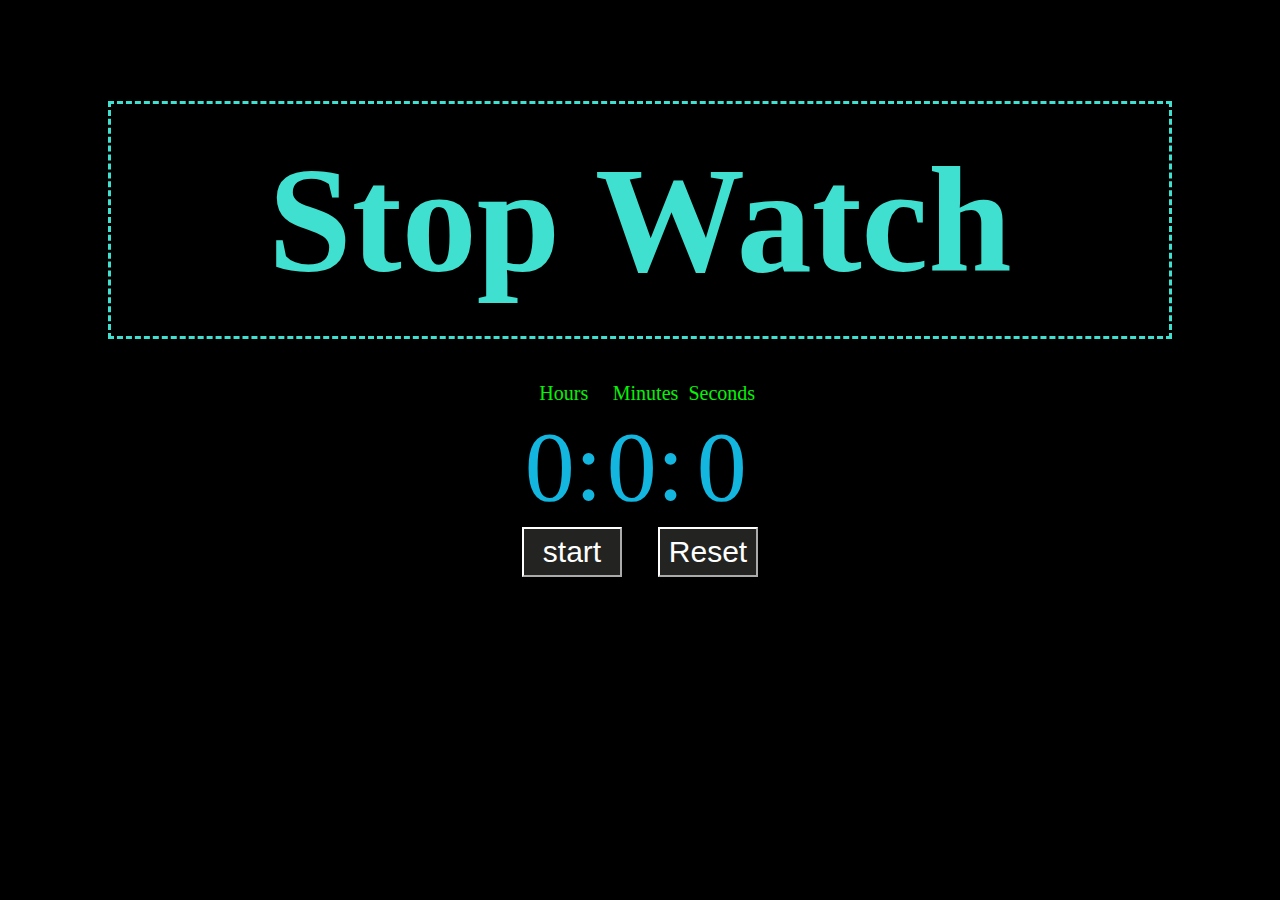
==== Assignment 6/index.html @ 092255e4 "Assignments" ====
<!DOCTYPE html>
<html lang="en">
<head>
    <meta charset="UTF-8">
    <meta http-equiv="X-UA-Compatible" content="IE=edge">
    <meta name="viewport" content="width=device-width, initial-scale=1.0">
    <title>Stop Watch</title>
    <link rel="stylesheet" href="style.css">

    <script src="stopwatch.js"></script>
</head>
<body bgcolor="black">
    <center>
        <h1 id="time">Stop Watch</h1>

        <table>
            <tr class="headings">
                <td>Hours</td>
                <td>Minutes</td>
                <td>Seconds</td>
            </tr>
            <tr class="content">
                <td id = "hours">0:</td>
                <td id = "minutes">0:</td>
                <td id = "seconds">0</td>
            </tr>
        </table>

        <button class="button" onclick="startWatch()"> 
            start
        </button>
        &nbsp;
        &nbsp;
        &nbsp;
        &nbsp;
        <button class="button" onclick="reset()">
            Reset
        </button>
    </center>
</body>
</html>
---- Assignment 6/style.css ----
body{
    /* margin: 10%; */
}

.button{
    color: white;
    height: 50px;
    width: 100px;
    background-color: rgb(35, 36, 34);
    border-color: white;
    font-size: 30px;
}

#time{
    color: turquoise;
    font-size: 150px;
    border-style: dashed;
    /* border-style: dotted; */
    margin-left: 100px;
    margin-right: 100px;
    margin-bottom: 40px;
    padding: 30px;
}

table{
    border: brown;
    /* border-style: dashed; */
}
.headings{
    font-size: 20px;
    /* align-content: center; */
    text-align: center;
    align-items: center;
    color:rgb(7, 243, 7)
}

.content{
    font-size: 100px;
    /* align-content: center; */
    text-align: center;
    align-items: center;
    color:rgb(18, 182, 223)

}
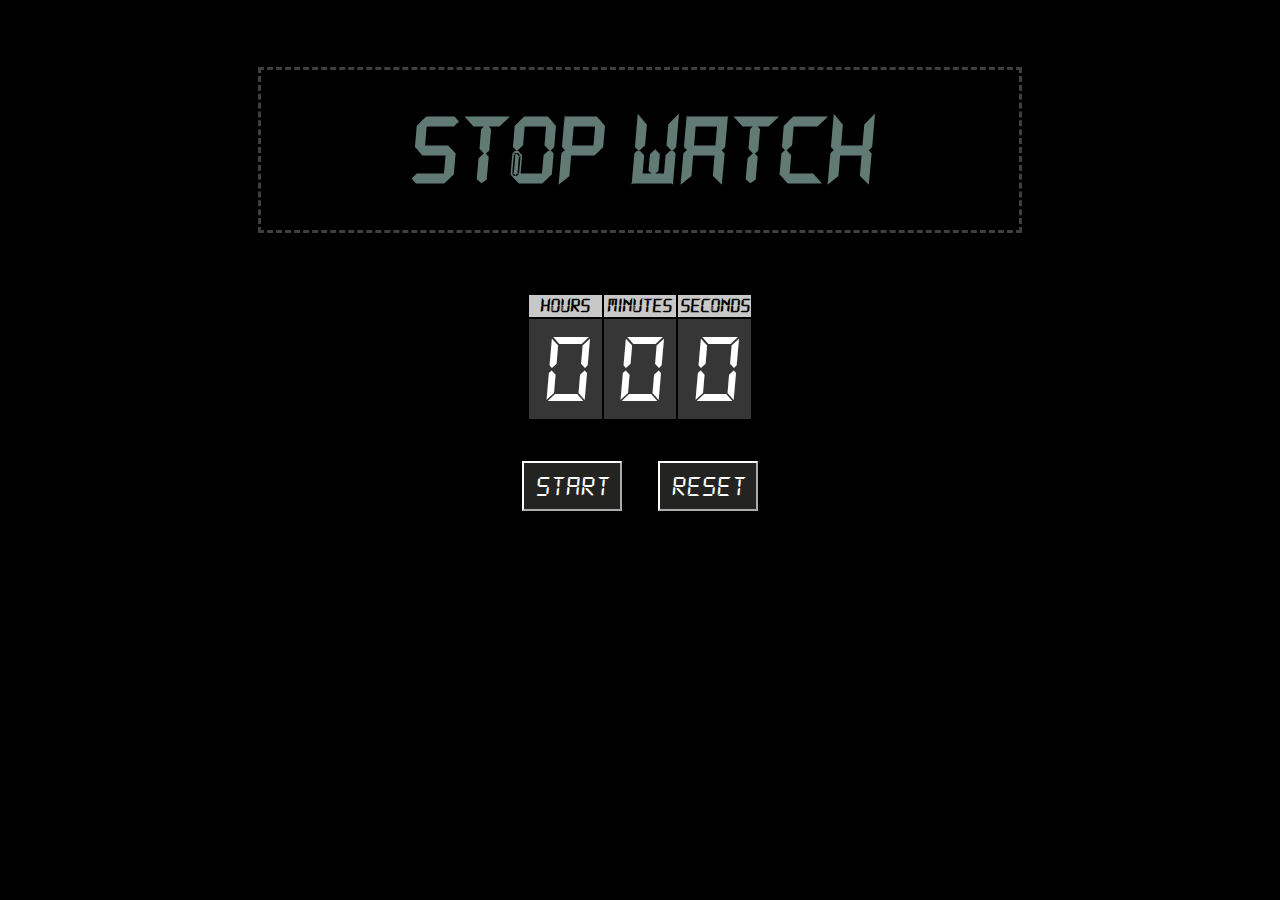
==== commit 4240b3dc: "Assignment 6" ====
--- a/Assignment 6/index.html
+++ b/Assignment 6/index.html
@@ -12,19 +12,20 @@
 <body bgcolor="black">
     <center>
         <h1 id="time">Stop Watch</h1>
-
+        <!-- <div class="stopwatch"> -->
         <table>
             <tr class="headings">
-                <td>Hours</td>
-                <td>Minutes</td>
-                <td>Seconds</td>
+                <th id = "hoursH" style="width: 33%;">Hours</th>
+                <th id = "minutesH" style="width: 33%;">Minutes</th>
+                <th id = "secondsH" style="width: 33%;">Seconds</th>
             </tr>
             <tr class="content">
-                <td id = "hours">0:</td>
-                <td id = "minutes">0:</td>
+                <td id = "hours">0</td>
+                <td id = "minutes">0</td>
                 <td id = "seconds">0</td>
             </tr>
         </table>
+        <!-- </div> -->
 
         <button class="button" onclick="startWatch()"> 
             start
--- a/Assignment 6/style.css
+++ b/Assignment 6/style.css
@@ -9,36 +9,75 @@
     background-color: rgb(35, 36, 34);
     border-color: white;
     font-size: 30px;
+    margin-top:20px ;
+    font-family: "digital";
+
 }
 
+/* .stopwatch{
+    background-color: brown;
+    /* color: cadetblue; */
+    /* margin: 0px 200px 20px 200px; */
+
+
+td{
+    padding: 0px 10px 0px 10px;
+}
+
+@font-face{
+    font-family: 'digital';
+    src: url(Fonts/digital.TTF);
+}
+
+
+
+
 #time{
-    color: turquoise;
-    font-size: 150px;
+    color: rgb(98, 122, 116);
+    font-size: 100px;
+    font-family: "digital";
     border-style: dashed;
+    border-color: rgb(62, 63, 63);
     /* border-style: dotted; */
-    margin-left: 100px;
-    margin-right: 100px;
+    margin-left: 250px;
+    margin-right: 250px;
     margin-bottom: 40px;
     padding: 30px;
+    /* font-family: "digital"; */
+
 }
 
 table{
     border: brown;
+    /* background-color: rgb(170, 173, 175); */
+    padding: 20px;
     /* border-style: dashed; */
 }
 .headings{
+    font-family: "digital";
+
     font-size: 20px;
     /* align-content: center; */
     text-align: center;
     align-items: center;
-    color:rgb(7, 243, 7)
+    color:rgb(0, 2, 0);
+    background-color: rgb(201, 200, 200);
+    padding: 100px;
 }
 
 .content{
     font-size: 100px;
+    font-family: "digital";
+
     /* align-content: center; */
     text-align: center;
     align-items: center;
-    color:rgb(18, 182, 223)
+    color:white;
+    background-color: rgb(54, 54, 54);
 
-}+
+}
+/* .hoursH{
+    background-color: chartreuse;
+    color: coral;
+} */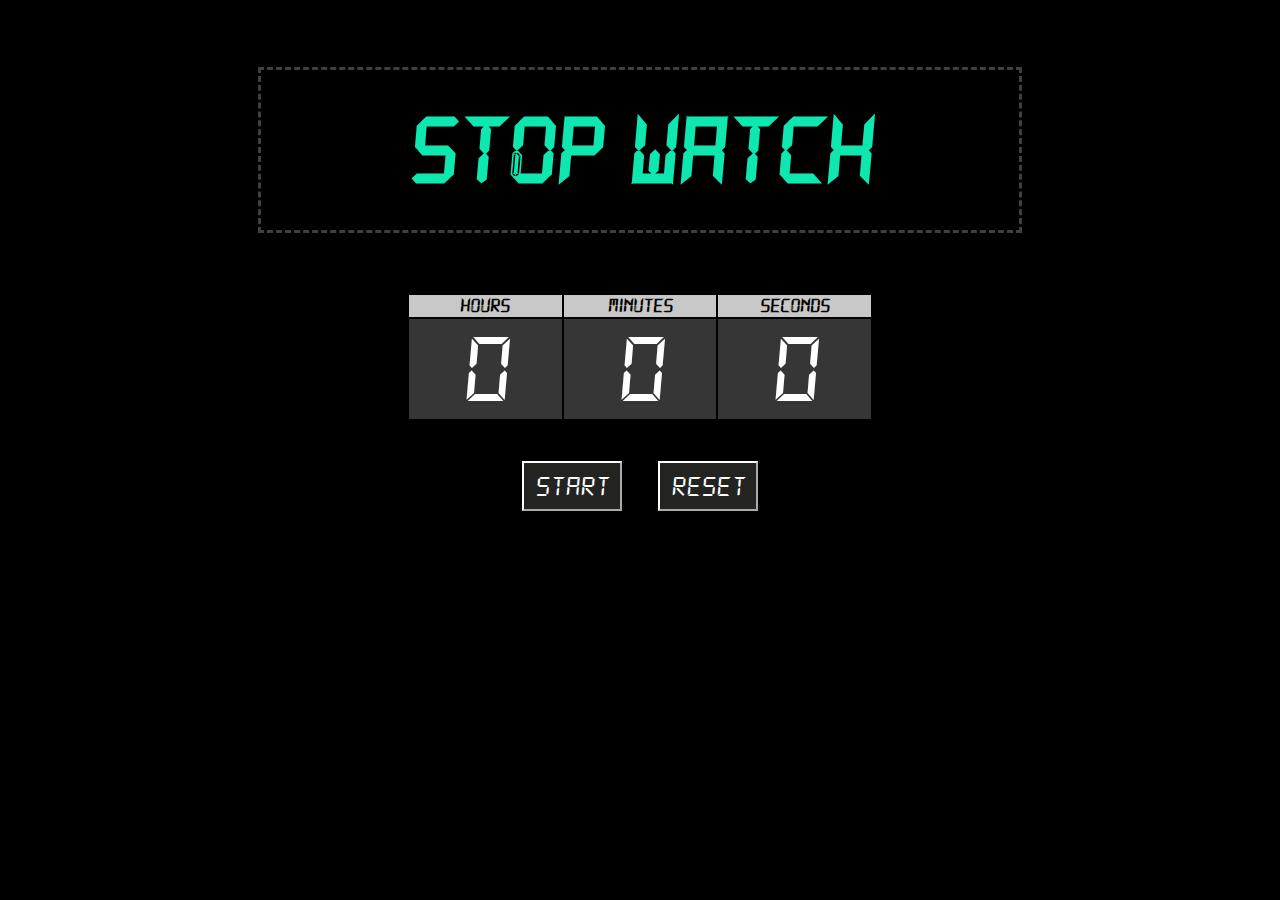
==== commit 7f2d1f7e: "Assignment 6" ====
--- a/Assignment 6/index.html
+++ b/Assignment 6/index.html
@@ -13,7 +13,7 @@
     <center>
         <h1 id="time">Stop Watch</h1>
         <!-- <div class="stopwatch"> -->
-        <table>
+        <table style="width: 40%;">
             <tr class="headings">
                 <th id = "hoursH" style="width: 33%;">Hours</th>
                 <th id = "minutesH" style="width: 33%;">Minutes</th>
--- a/Assignment 6/style.css
+++ b/Assignment 6/style.css
@@ -33,7 +33,7 @@
 
 
 #time{
-    color: rgb(98, 122, 116);
+    color: rgb(15, 231, 177);
     font-size: 100px;
     font-family: "digital";
     border-style: dashed;
